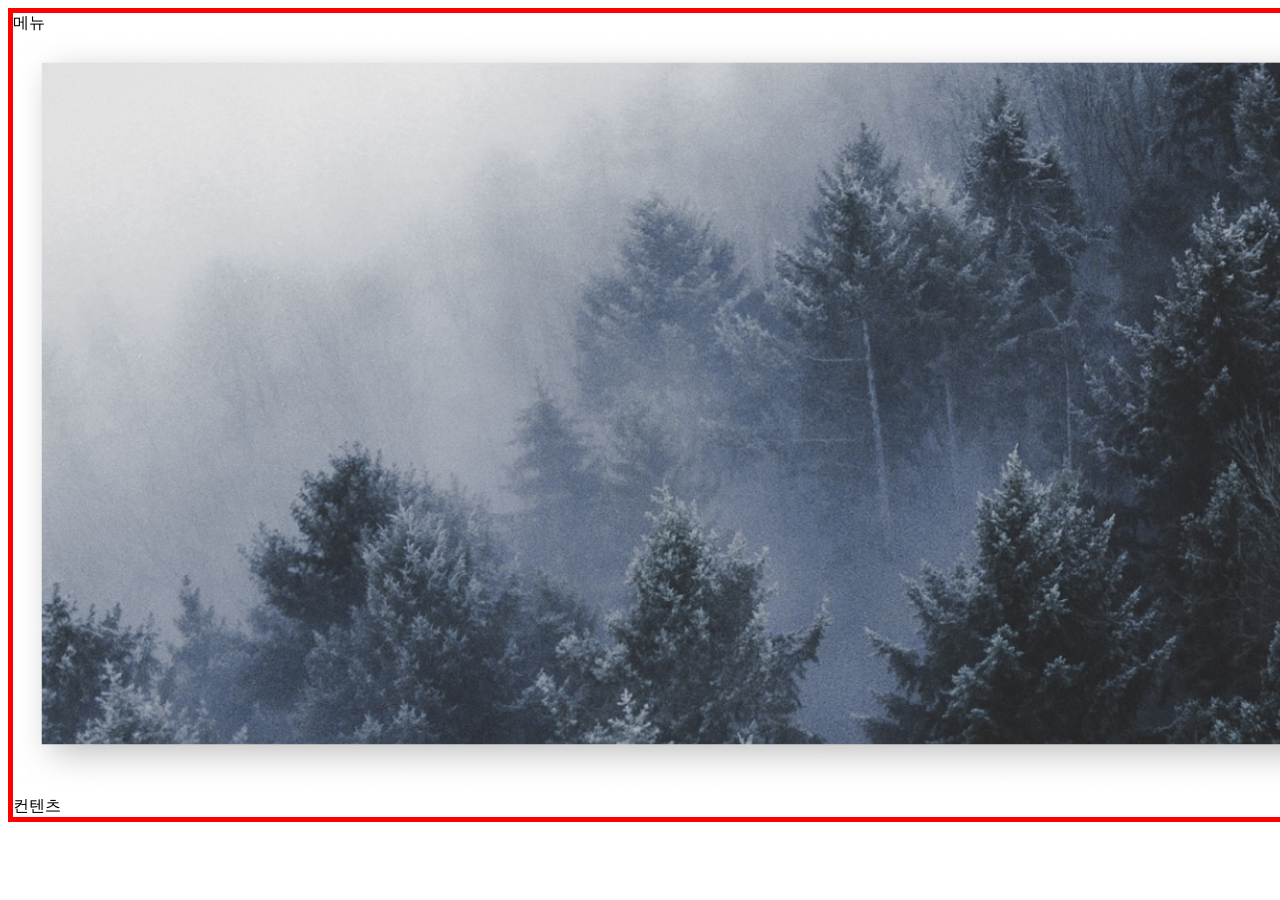
==== index.html @ bd09387e "index.html로 바꿈" ====
<!DOCTYPE html>
<html lang="en">
<head>
    <meta charset="UTF-8">
    <meta http-equiv="X-UA-Compatible" content="IE=edge">
    <meta name="viewport" content="width=device-width, initial-scale=1.0">
    <title>Document</title>
    <link rel="stylesheet" href="./test.css">
</head>
<body>
    <div class="wrap">
        <div>메뉴</div>
        <div>
            <img src="./imgs/img_안개숲.jpg" alt="안개숲 사진 입니다.">
        </div>
        <div>컨텐츠</div>
    </div>
</body>
</html>
---- test.css ----
div.wrap{
    width: 1750px;
    border:5px solid #f00; /*두께 5px 직선 빨강*/
}

img{
    width: 100%;
}
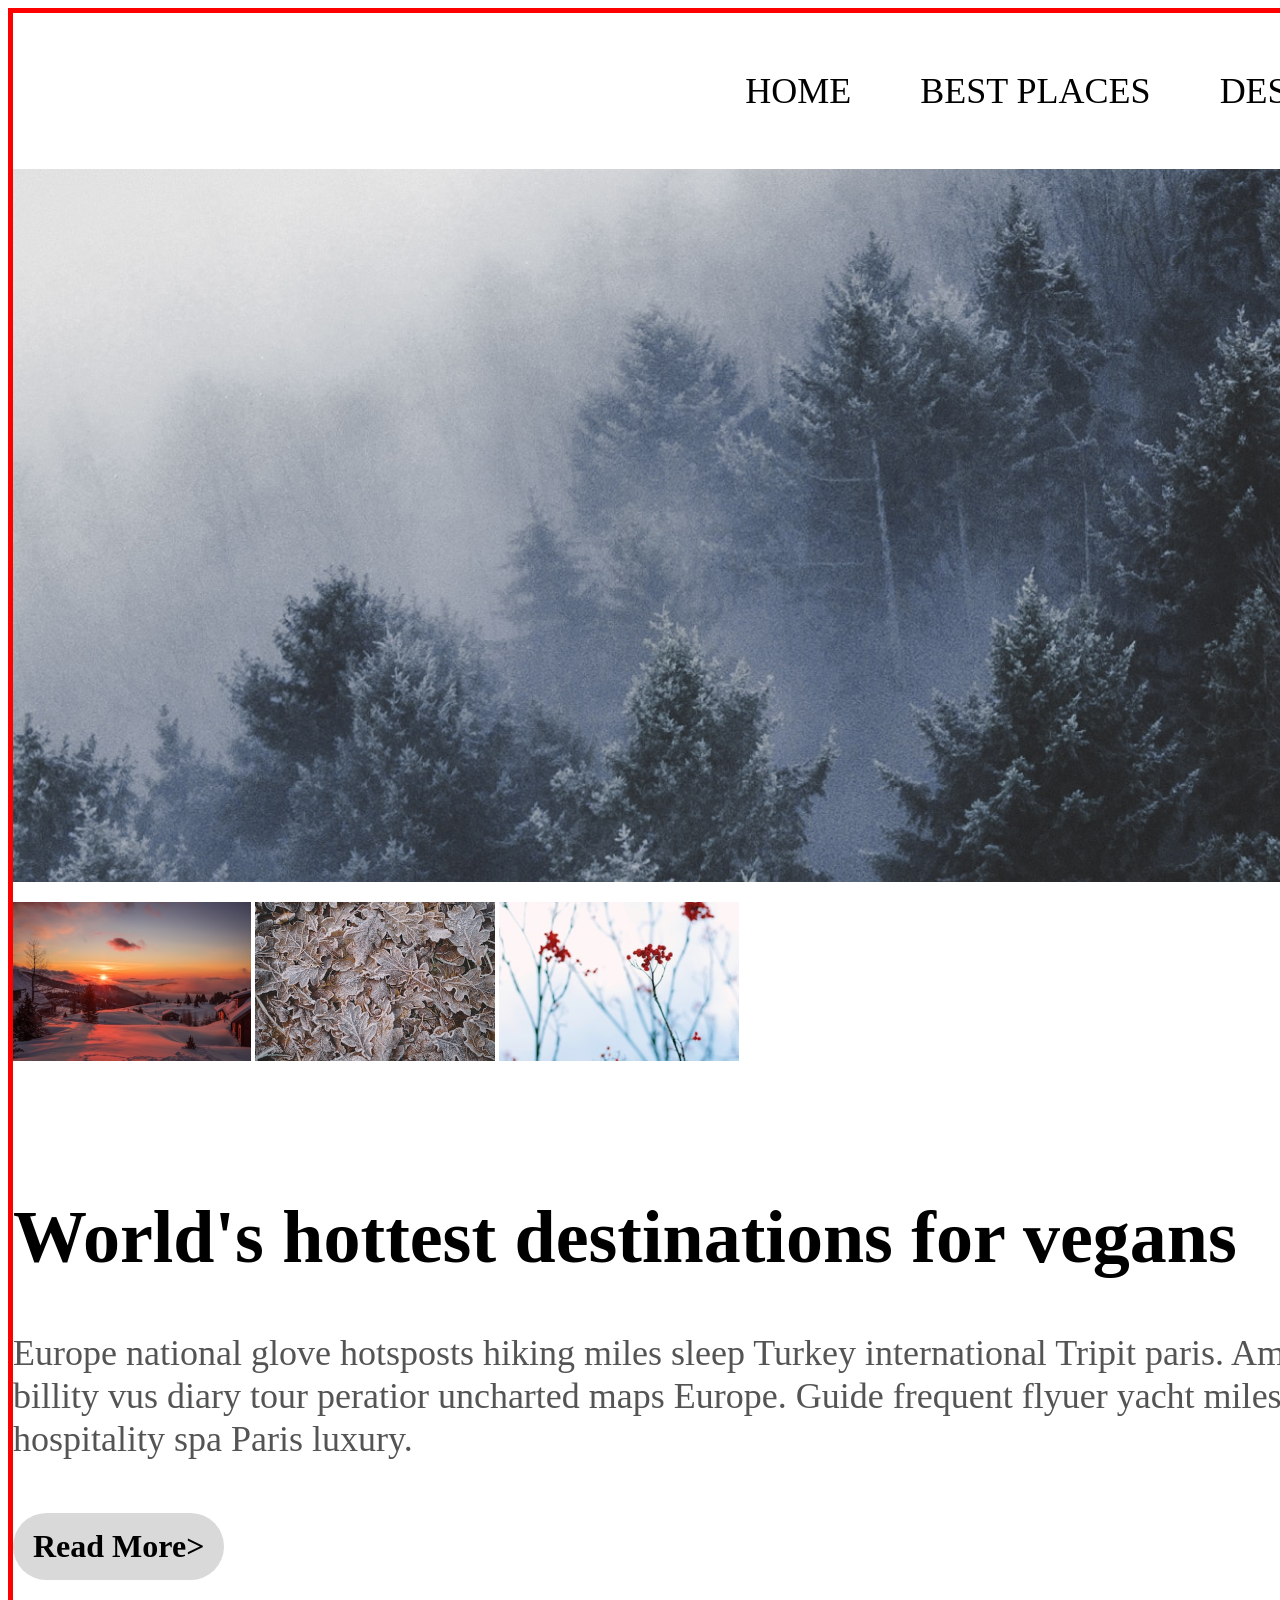
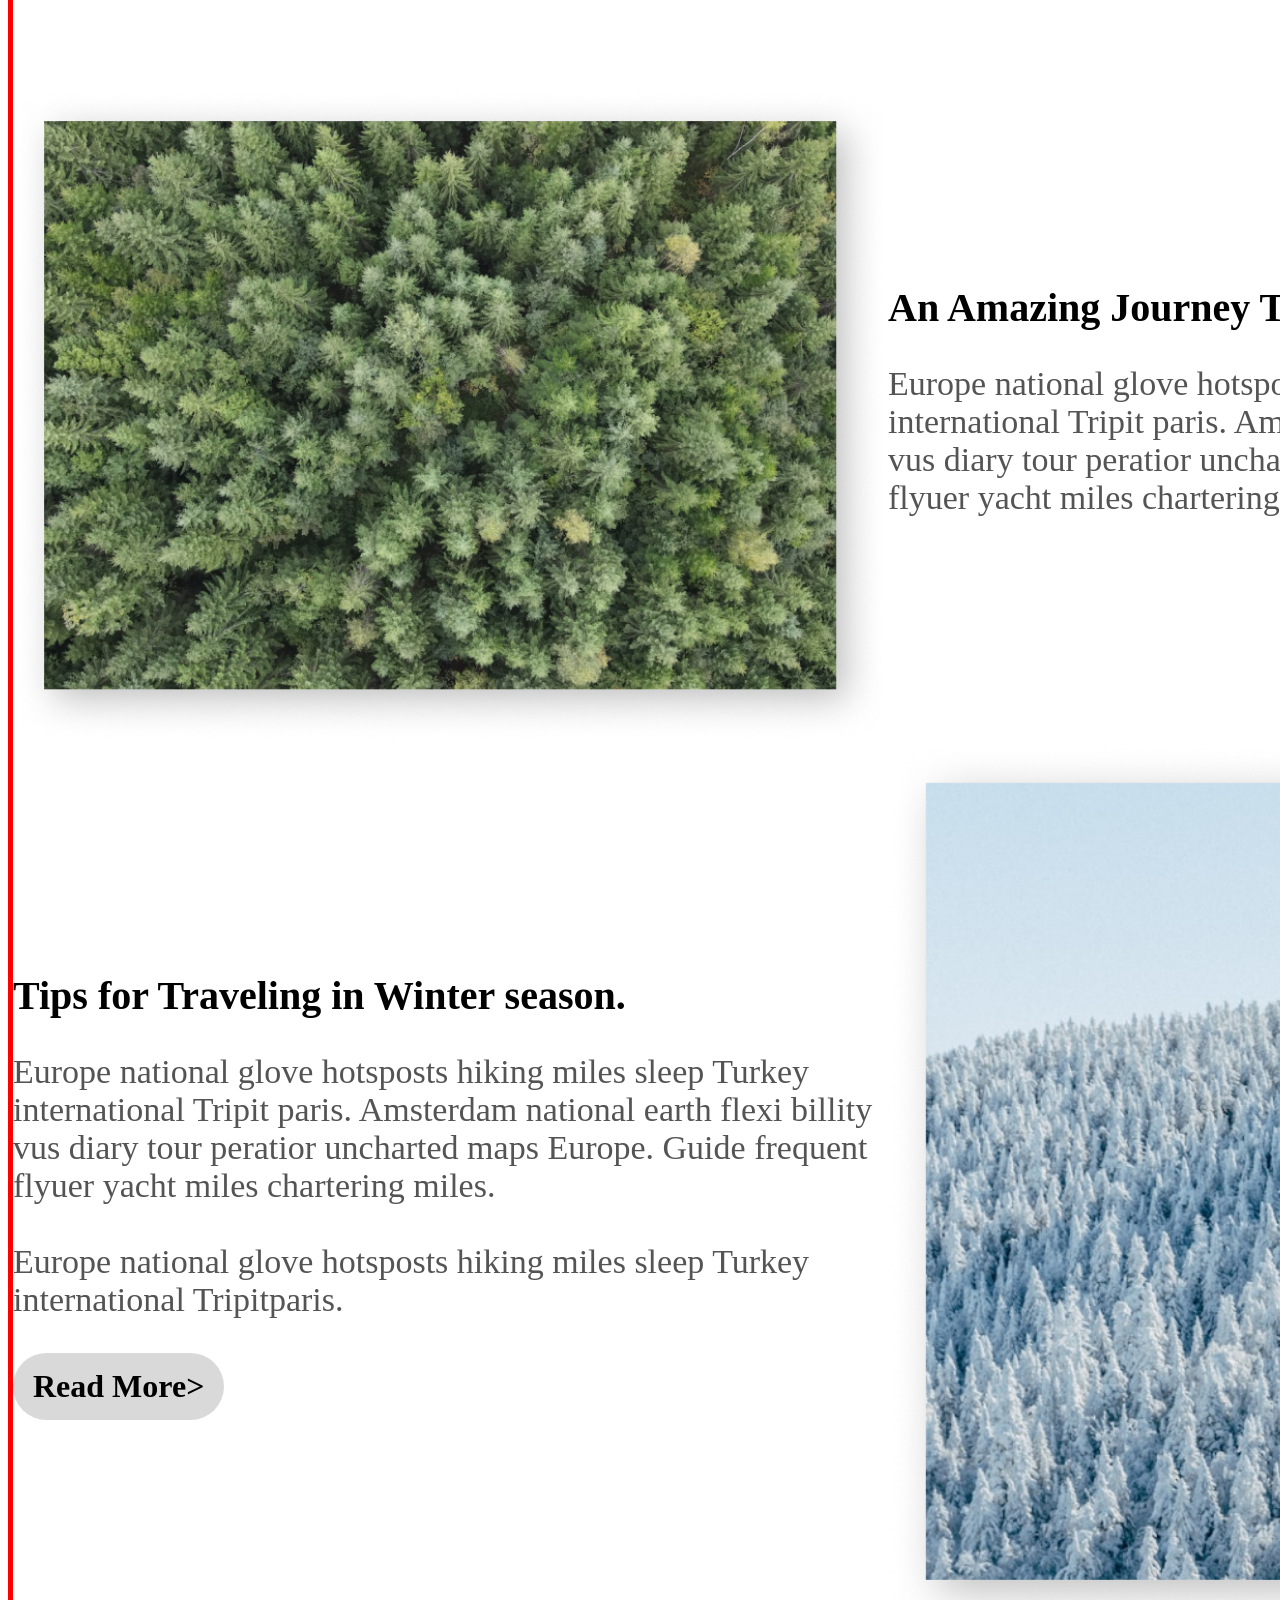
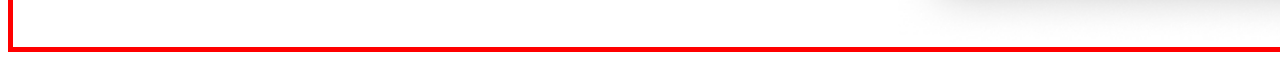
==== commit 3acb7df0: "3일차 집에서 수정해오삼" ====
--- a/index.html
+++ b/index.html
@@ -8,12 +8,106 @@
     <link rel="stylesheet" href="./test.css">
 </head>
 <body>
+    <!-- 전체화면  -->
     <div class="wrap">
-        <div>메뉴</div>
-        <div>
-            <img src="./imgs/img_안개숲.jpg" alt="안개숲 사진 입니다.">
+        <!-- ----- ----- ----- ----- ----- -->
+        <!-- 메뉴 -->
+        <div class="menu">
+            <a href="">HOME</a>
+            <a href="">BEST PLACES</a>
+            <a href="">DESTINATIONS</a>
+            <a href="">TRAVEL TIPS</a>
         </div>
-        <div>컨텐츠</div>
+        <!-- ----- ----- ----- ----- ----- -->
+        <!-- 배너 -->
+        <div class="banner">
+            <!-- 배너사진 -->
+            <p><img class="bannerPhoto" src="./imgs/img_안개숲.jpg" alt="안개숲 사진"></p>
+            <!-- 제목그룹 -->
+            <div>
+
+            </div>
+            <!-- 미니사진 -->
+            <div id="miniPhotos">
+                <img class="miniPhoto" src="./imgs/img_노을진겨울숲.jpg" alt="노을진겨울숲 사진">
+                <img class="miniPhoto" src="./imgs/img_겨울낙옆.jpg" alt="겨울낙옆 사진">
+                <img class="miniPhoto" src="./imgs/img_붉은열매나무.jpg" alt="붉은열매나무 사진">
+            </div>
+        </div>
+        <!-- ----- ----- ----- ----- ----- -->
+        <!-- 컨텐츠 -->
+        <div class="contents">
+            <div class="txt-1">
+                <b>World's hottest destinations for vegans</b>
+                <p>
+                Europe national glove hotsposts hiking miles sleep Turkey
+                international Tripit paris. Amsterdam national earth flexi
+                billity vus diary tour peratior uncharted maps Europe.
+                Guide frequent flyuer yacht miles chartering. the China
+                country hospitality spa Paris luxury.
+                </p>
+                <a href="#">Read More></a>
+                    
+            </div>
+            <div class="txt-2">
+                <div><img src="./imgs/img_숲_하이앵글.jpg" alt="숲_하이앵글 사진"></div>
+                <div>
+                    <b>An Amazing Journey Through The Mountains.</b>
+                    <p>
+                        Europe national glove hotsposts hiking miles sleep Turkey
+                        international Tripit paris. Amsterdam national earth flexi
+                        billity vus diary tour peratior uncharted maps Europe.
+                        Guide frequent flyuer yacht miles chartering miles.                    
+                    </p>
+                </div>
+            </div>
+
+            <div class="txt-3">
+                <div><img src="./imgs/img_겨울숲.jpg" alt="겨울숲 사진"></div>
+                <div>
+                    <b>Tips for Traveling in Winter season.</b>
+                    <p>
+                        Europe national glove hotsposts hiking miles sleep Turkey
+                        international Tripit paris. Amsterdam national earth flexi
+                        billity vus diary tour peratior uncharted maps Europe.
+                        Guide frequent flyuer yacht miles chartering miles.
+                        <br><br>
+                        Europe national glove hotsposts hiking miles sleep Turkey
+                        international Tripitparis.                   
+                    </p>
+                    <a href="#">Read More></a>
+                </div>
+            </div>
+            <!-- <div class="txt-2">
+                <div><img src="./imgs/img_숲_하이앵글.jpg" alt="숲_하이앵글 사진"></div>
+                <div class="txt">
+                    <b>An Amazing Journey Through The Mountains.</b>
+                    <p>
+                        Europe national glove hotsposts hiking miles sleep Turkey
+                        international Tripit paris. Amsterdam national earth flexi
+                        billity vus diary tour peratior uncharted maps Europe.
+                        Guide frequent flyuer yacht miles chartering miles.                    
+                    </p>
+                </div>
+            </div>
+            <div class="txt-3">
+                <div><img src="./imgs/img_겨울숲.jpg" alt="안개숲 사진"></div>
+                <div class="txt">
+                    <b>Tips for Traveling in Winter season</b>
+                    <p>
+                        Europe national glove hotsposts hiking miles sleep Turkey
+                        international Tripit paris. Amsterdam national earth flexi
+                        billity vus diary tour peratior uncharted maps Europe.
+                        Guide frequent flyuer yacht miles chartering miles.
+                        <br><br>
+                        Europe national glove hotsposts hiking miles sleep Turkey
+                        international Tripitparis.
+                    </p>
+                </div>
+                <a href="#">Read More></a>
+            </div> -->
+        </div>
+        <!-- ----- ----- ----- ----- ----- -->
     </div>
 </body>
 </html>
--- a/test.css
+++ b/test.css
@@ -1,8 +1,100 @@
-div.wrap{
+/* 전체화면 */
+.wrap{
+    border:5px solid #ff0000; /*두께 5px 직선 빨강(임시선)*/
     width: 1750px;
-    border:5px solid #f00; /*두께 5px 직선 빨강*/
+    margin: auto;
 }
 
-img{
-    width: 100%;
+/* 메뉴 */
+.menu{
+    text-align: right;
+    font-family: 'Inter';
+    font-style: normal;
+    font-weight: 500;
+    font-size: 36px;
+    margin: 57px 0px;
 }
+/* 메뉴의 각 링크(메뉴>a) */
+.menu>a{
+    color: black;
+    text-decoration: none;
+    margin: 0px 0px 0px 60px;
+}
+/* ----- ----- ----- ----- ----- */
+/* 배너사진 */
+img.bannerPhoto{
+    width: 1750px;
+    height: 713px;
+}
+/* ----- ----- ----- ----- ----- */
+/* 공통 버튼 */
+.txt-1>a, .txt-3>div>a{
+    color:black;
+    font-size: 32px;
+    font-weight: 600;
+    text-decoration: none;
+    padding:15px 20px;
+    border-radius: 40px;
+    display: inline-block;
+    background: #D9D9D9;
+}
+/* ----- */
+/* .txt-1 전체 */
+.txt-1{
+    width:1750px;
+    margin:130px auto 110px auto;
+}
+/* .txt-1 소제목 */
+.txt-1 > b{font-size:74px;}
+/* .txt-1 내용 */
+.txt-1 > p{
+    font-size:36px;
+    margin:52px 0;
+    line-height: 43px; /*줄간격*/
+    color: #545454;
+}
+/* ----- */
+.txt-2, .txt-3{
+    display: flex;
+    align-items: center;
+}
+.txt-2>div, .txt-3>div{width:50%}
+.txt-2>div>img, .txt-3>div>img{width:100%}
+
+.txt-2>div>b, .txt-3>div>b{
+    font-size: 40px;
+}
+.txt-2>div>p, .txt-3>div>p{
+    font-weight: 400;
+    font-size: 34px;
+    color: #545454;
+
+}
+/* ----- */
+.txt-3{
+    flex-direction: row-reverse;
+}
+
+/* .txt-2 img{
+    width: 765px;
+    height: 549px;
+}
+
+.txt-3 img{
+    width: 613px;
+    height: 631px;
+}
+
+.txt-2,.txt-3 b{
+    font-weight: 500;
+    font-size: 40px;
+}
+
+.txt-2,.txt-3 p{
+    font-weight: 400;
+    font-size: 34px;
+    color: #545454;
+} */
+/* ----- ----- ----- ----- ----- */
+
+
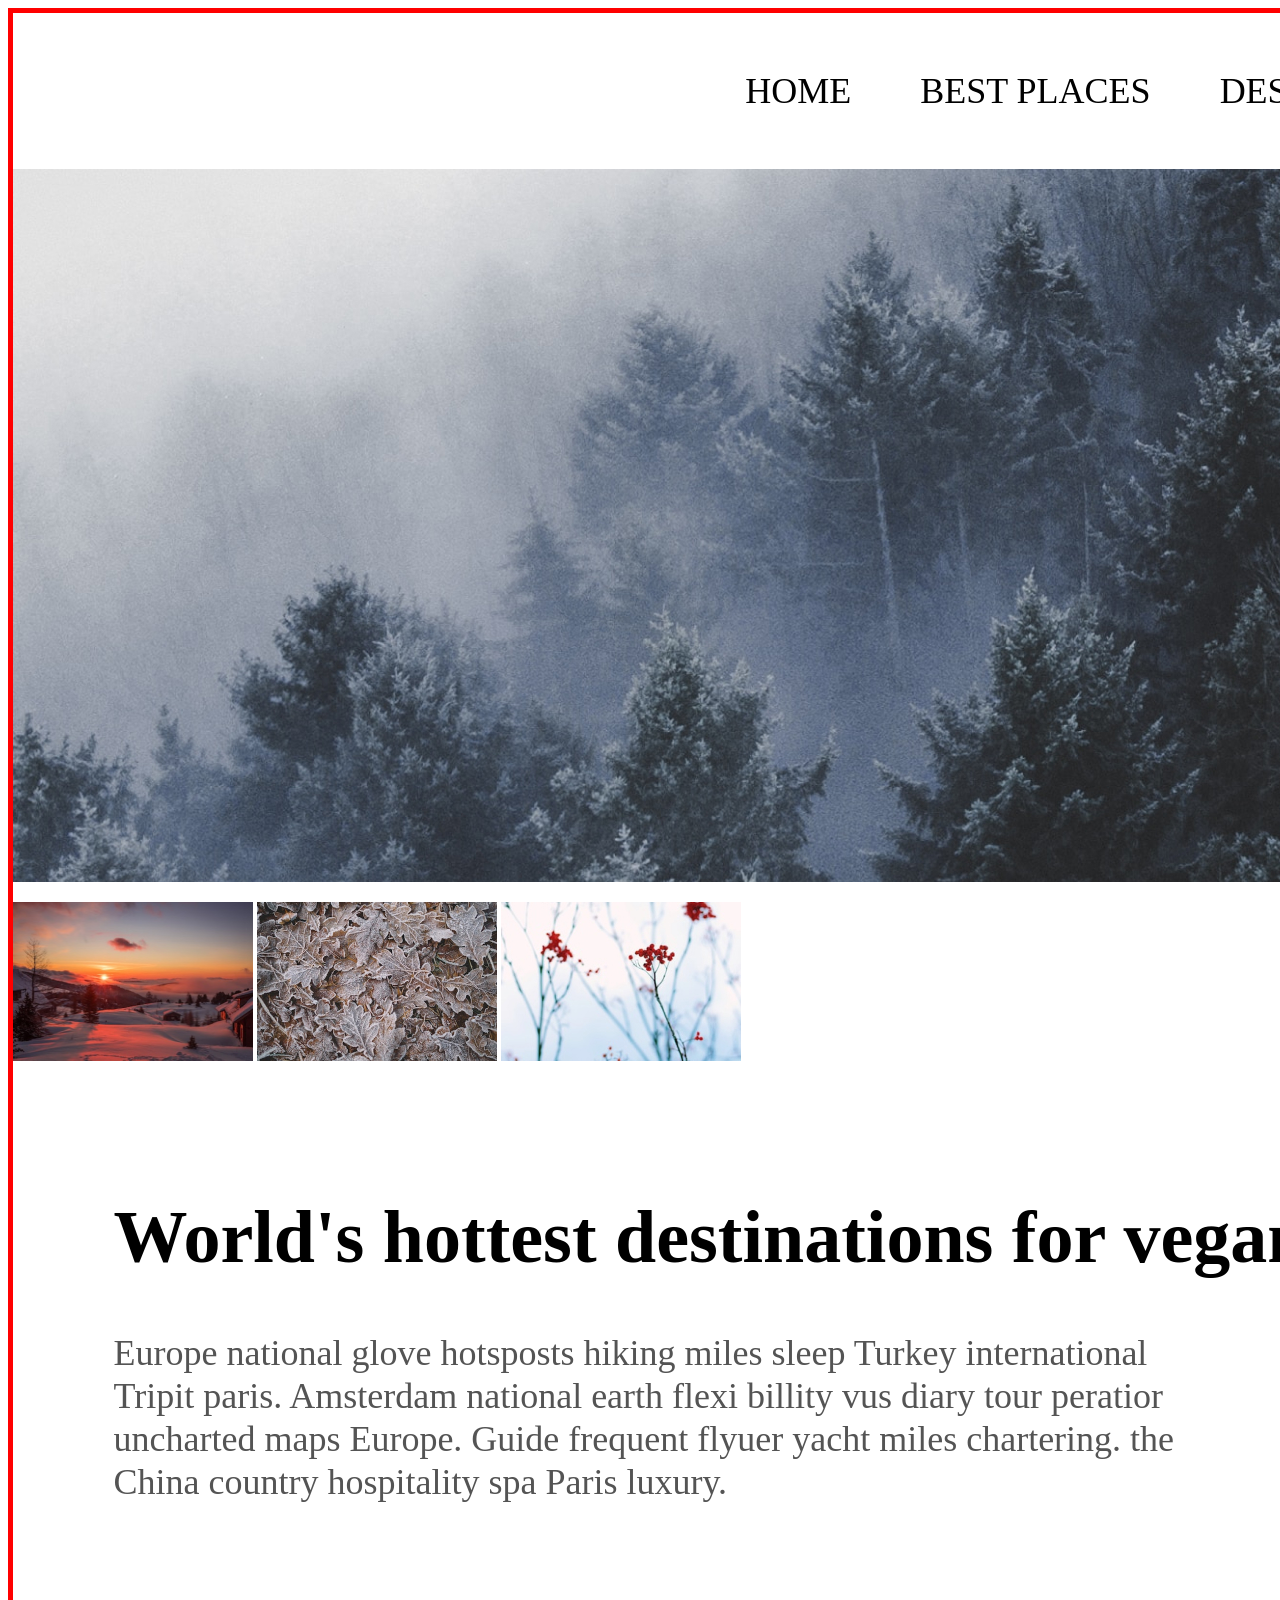
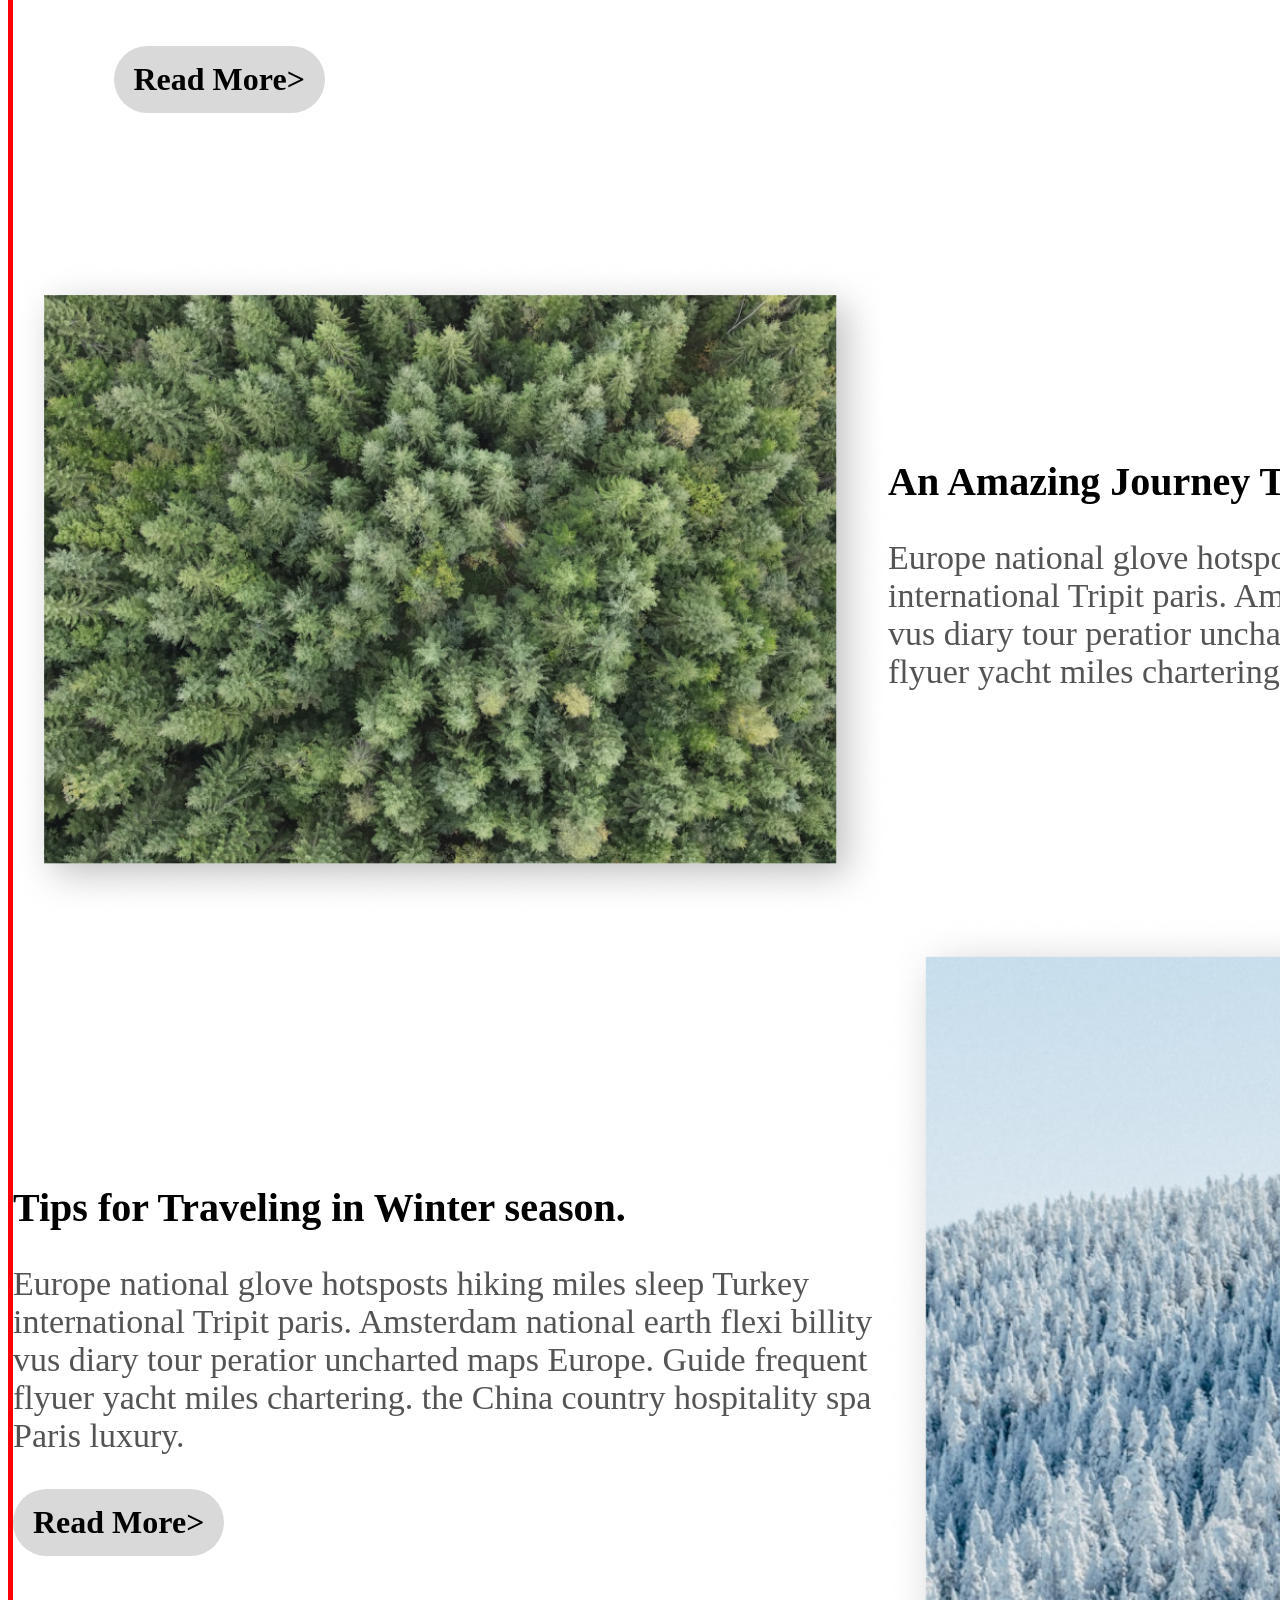
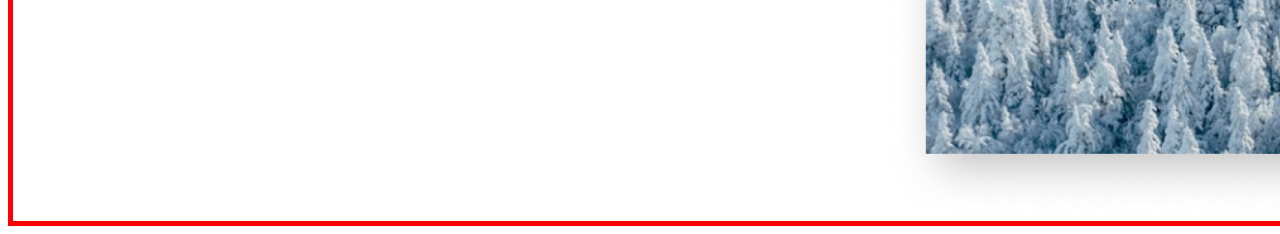
==== commit 56d2d9cb: "집에서 변경함" ====
--- a/index.html
+++ b/index.html
@@ -24,11 +24,9 @@
             <!-- 배너사진 -->
             <p><img class="bannerPhoto" src="./imgs/img_안개숲.jpg" alt="안개숲 사진"></p>
             <!-- 제목그룹 -->
-            <div>
-
-            </div>
+            <div></div>
             <!-- 미니사진 -->
-            <div id="miniPhotos">
+            <div class="miniPhotos">
                 <img class="miniPhoto" src="./imgs/img_노을진겨울숲.jpg" alt="노을진겨울숲 사진">
                 <img class="miniPhoto" src="./imgs/img_겨울낙옆.jpg" alt="겨울낙옆 사진">
                 <img class="miniPhoto" src="./imgs/img_붉은열매나무.jpg" alt="붉은열매나무 사진">
@@ -40,15 +38,12 @@
             <div class="txt-1">
                 <b>World's hottest destinations for vegans</b>
                 <p>
-                Europe national glove hotsposts hiking miles sleep Turkey
-                international Tripit paris. Amsterdam national earth flexi
-                billity vus diary tour peratior uncharted maps Europe.
-                Guide frequent flyuer yacht miles chartering. the China
-                country hospitality spa Paris luxury.
+                    Europe national glove hotsposts hiking miles sleep Turkey international Tripit paris. Amsterdam national earth flexi billity vus diary tour peratior uncharted maps Europe. Guide frequent flyuer yacht miles chartering. the China country hospitality spa Paris luxury.
+                   
                 </p>
-                <a href="#">Read More></a>
-                    
+                <a href="#">Read More></a>                    
             </div>
+
             <div class="txt-2">
                 <div><img src="./imgs/img_숲_하이앵글.jpg" alt="숲_하이앵글 사진"></div>
                 <div>
@@ -67,45 +62,12 @@
                 <div>
                     <b>Tips for Traveling in Winter season.</b>
                     <p>
-                        Europe national glove hotsposts hiking miles sleep Turkey
-                        international Tripit paris. Amsterdam national earth flexi
-                        billity vus diary tour peratior uncharted maps Europe.
-                        Guide frequent flyuer yacht miles chartering miles.
-                        <br><br>
-                        Europe national glove hotsposts hiking miles sleep Turkey
-                        international Tripitparis.                   
+                        Europe national glove hotsposts hiking miles sleep Turkey international Tripit paris. Amsterdam national earth flexi billity vus diary tour peratior uncharted maps Europe.
+                        Guide frequent flyuer yacht miles chartering. the China country hospitality spa Paris luxury.                 
                     </p>
                     <a href="#">Read More></a>
                 </div>
             </div>
-            <!-- <div class="txt-2">
-                <div><img src="./imgs/img_숲_하이앵글.jpg" alt="숲_하이앵글 사진"></div>
-                <div class="txt">
-                    <b>An Amazing Journey Through The Mountains.</b>
-                    <p>
-                        Europe national glove hotsposts hiking miles sleep Turkey
-                        international Tripit paris. Amsterdam national earth flexi
-                        billity vus diary tour peratior uncharted maps Europe.
-                        Guide frequent flyuer yacht miles chartering miles.                    
-                    </p>
-                </div>
-            </div>
-            <div class="txt-3">
-                <div><img src="./imgs/img_겨울숲.jpg" alt="안개숲 사진"></div>
-                <div class="txt">
-                    <b>Tips for Traveling in Winter season</b>
-                    <p>
-                        Europe national glove hotsposts hiking miles sleep Turkey
-                        international Tripit paris. Amsterdam national earth flexi
-                        billity vus diary tour peratior uncharted maps Europe.
-                        Guide frequent flyuer yacht miles chartering miles.
-                        <br><br>
-                        Europe national glove hotsposts hiking miles sleep Turkey
-                        international Tripitparis.
-                    </p>
-                </div>
-                <a href="#">Read More></a>
-            </div> -->
         </div>
         <!-- ----- ----- ----- ----- ----- -->
     </div>
--- a/test.css
+++ b/test.css
@@ -9,7 +9,6 @@
 .menu{
     text-align: right;
     font-family: 'Inter';
-    font-style: normal;
     font-weight: 500;
     font-size: 36px;
     margin: 57px 0px;
@@ -26,6 +25,11 @@
     width: 1750px;
     height: 713px;
 }
+
+.miniPhotos>img{
+    width: 240px;
+    height: 159px;
+}
 /* ----- ----- ----- ----- ----- */
 /* 공통 버튼 */
 .txt-1>a, .txt-3>div>a{
@@ -41,16 +45,22 @@
 /* ----- */
 /* .txt-1 전체 */
 .txt-1{
-    width:1750px;
+    width: 1549px;
+    height: 559px;
     margin:130px auto 110px auto;
 }
 /* .txt-1 소제목 */
-.txt-1 > b{font-size:74px;}
+.txt-1 > b{
+    font-size:74px;
+    font-weight: 600;
+}
 /* .txt-1 내용 */
 .txt-1 > p{
     font-size:36px;
-    margin:52px 0;
     line-height: 43px; /*줄간격*/
+    width: 1080px;
+    height: 314px;
+    margin: 52px 0 0 0;
     color: #545454;
 }
 /* ----- */
@@ -74,27 +84,6 @@
 .txt-3{
     flex-direction: row-reverse;
 }
-
-/* .txt-2 img{
-    width: 765px;
-    height: 549px;
-}
-
-.txt-3 img{
-    width: 613px;
-    height: 631px;
-}
-
-.txt-2,.txt-3 b{
-    font-weight: 500;
-    font-size: 40px;
-}
-
-.txt-2,.txt-3 p{
-    font-weight: 400;
-    font-size: 34px;
-    color: #545454;
-} */
 /* ----- ----- ----- ----- ----- */
 
 
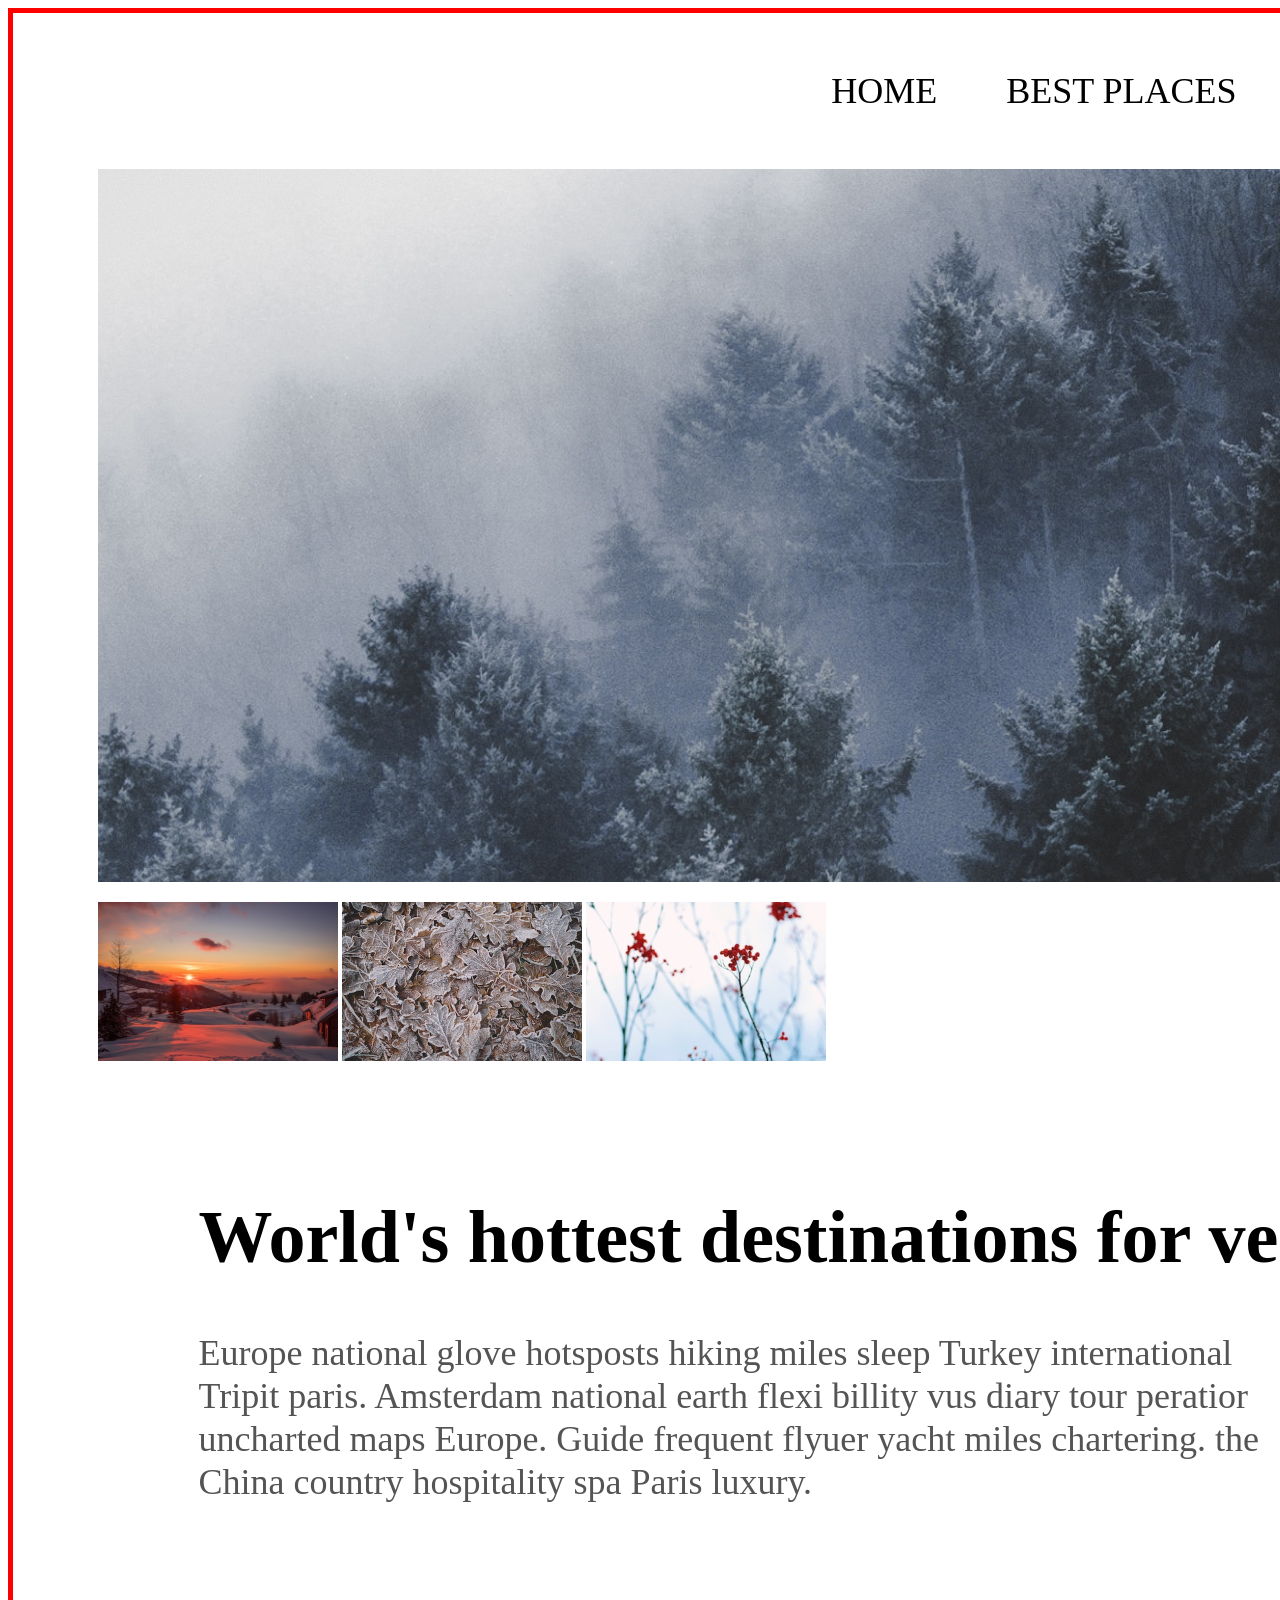
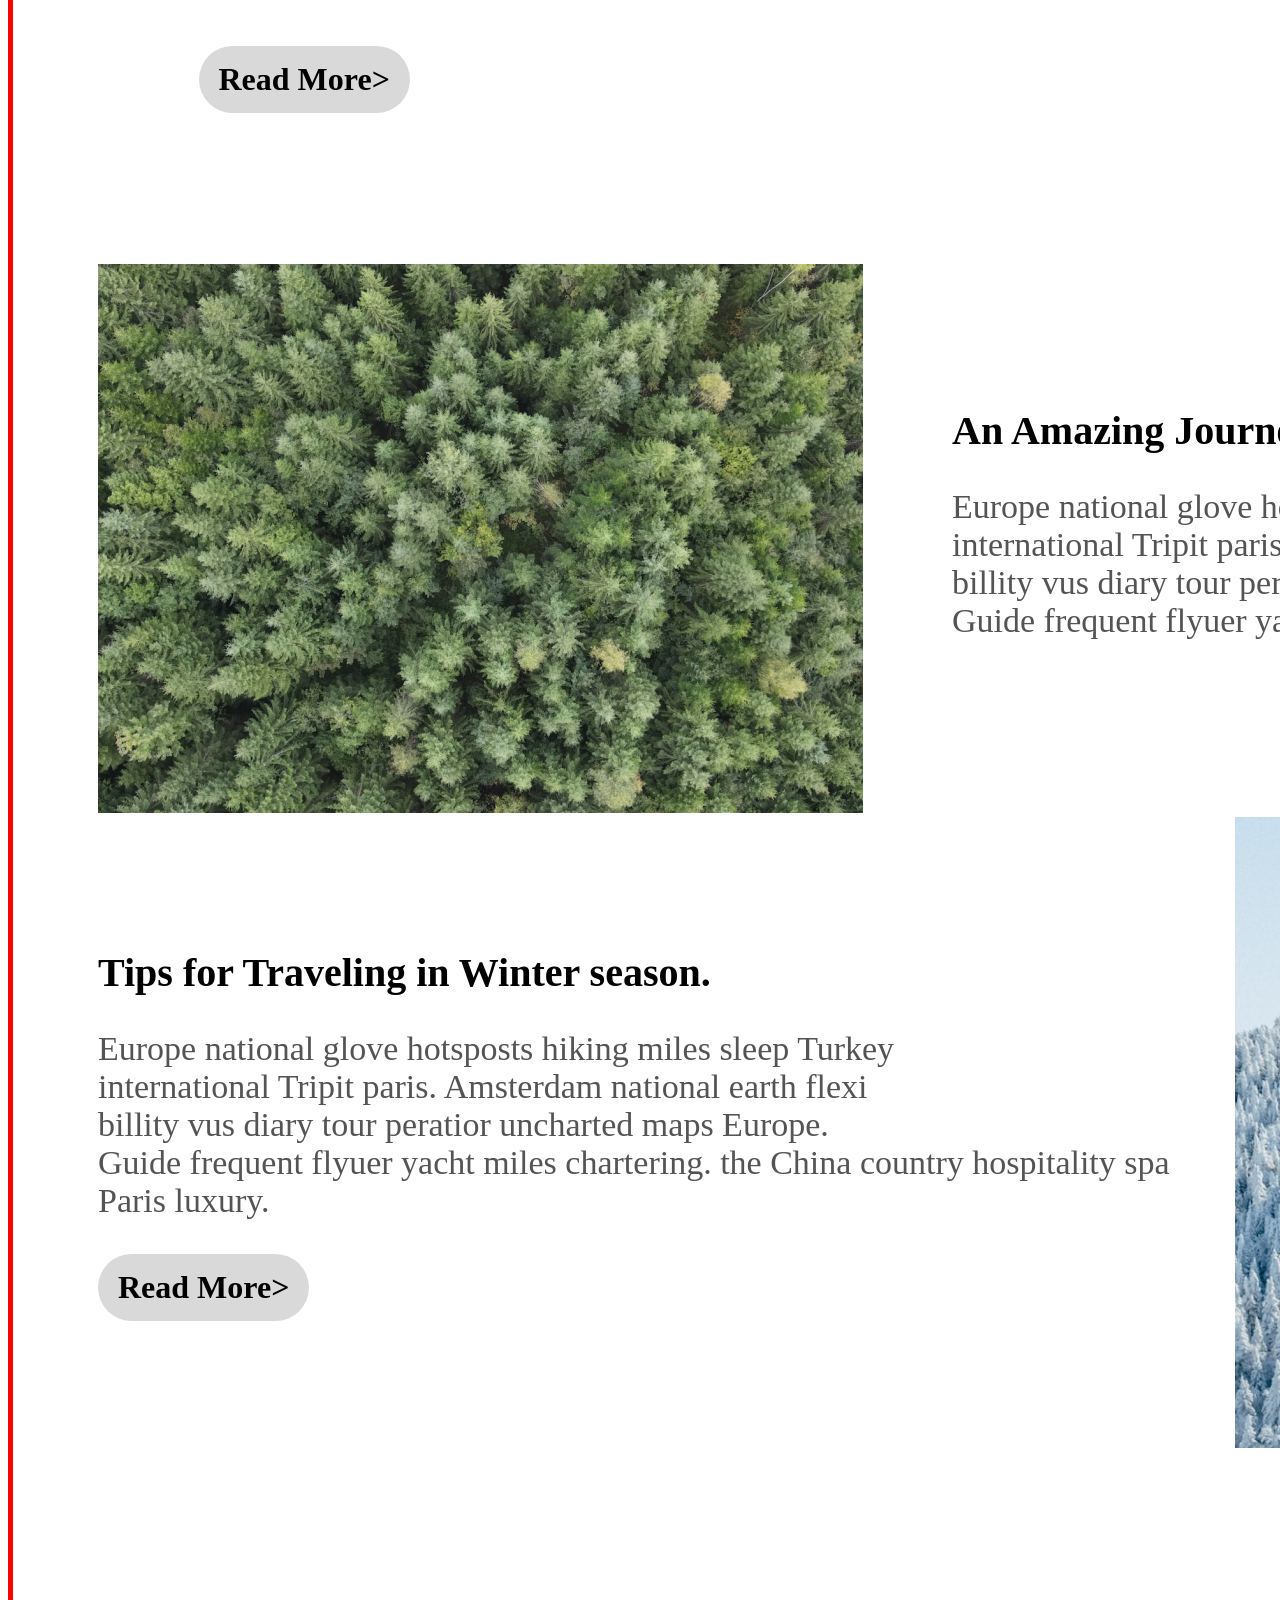
==== commit 9f3914dd: "." ====
--- a/index.html
+++ b/index.html
@@ -50,8 +50,11 @@
                     <b>An Amazing Journey Through The Mountains.</b>
                     <p>
                         Europe national glove hotsposts hiking miles sleep Turkey
+                        <br>
                         international Tripit paris. Amsterdam national earth flexi
+                        <br>
                         billity vus diary tour peratior uncharted maps Europe.
+                        <br>
                         Guide frequent flyuer yacht miles chartering miles.                    
                     </p>
                 </div>
@@ -62,7 +65,11 @@
                 <div>
                     <b>Tips for Traveling in Winter season.</b>
                     <p>
-                        Europe national glove hotsposts hiking miles sleep Turkey international Tripit paris. Amsterdam national earth flexi billity vus diary tour peratior uncharted maps Europe.
+                        Europe national glove hotsposts hiking miles sleep Turkey 
+                        <br>
+                        international Tripit paris. Amsterdam national earth flexi
+                        <br> billity vus diary tour peratior uncharted maps Europe.
+                        <br>
                         Guide frequent flyuer yacht miles chartering. the China country hospitality spa Paris luxury.                 
                     </p>
                     <a href="#">Read More></a>
--- a/test.css
+++ b/test.css
@@ -1,7 +1,7 @@
 /* 전체화면 */
 .wrap{
     border:5px solid #ff0000; /*두께 5px 직선 빨강(임시선)*/
-    width: 1750px;
+    width: 1920px;
     margin: auto;
 }
 
@@ -11,7 +11,7 @@
     font-family: 'Inter';
     font-weight: 500;
     font-size: 36px;
-    margin: 57px 0px;
+    margin: 57px 84px 57px 0px;
 }
 /* 메뉴의 각 링크(메뉴>a) */
 .menu>a{
@@ -20,6 +20,11 @@
     margin: 0px 0px 0px 60px;
 }
 /* ----- ----- ----- ----- ----- */
+/* 배너 */
+.banner{
+    margin: 0 85px;
+}
+
 /* 배너사진 */
 img.bannerPhoto{
     width: 1750px;
@@ -31,6 +36,10 @@
     height: 159px;
 }
 /* ----- ----- ----- ----- ----- */
+/* 컨텐츠 */
+.contents{
+    margin: 0 85px 176px 85px;
+}
 /* 공통 버튼 */
 .txt-1>a, .txt-3>div>a{
     color:black;
@@ -68,8 +77,16 @@
     display: flex;
     align-items: center;
 }
-.txt-2>div, .txt-3>div{width:50%}
-.txt-2>div>img, .txt-3>div>img{width:100%}
+.txt-2>div>img{
+    width: 765px;
+    height: 549px;
+    margin: 0 89px 0 0;
+}
+
+.txt-3>div>img{
+    width: 613px;
+    height: 631px;
+}
 
 .txt-2>div>b, .txt-3>div>b{
     font-size: 40px;
@@ -78,11 +95,11 @@
     font-weight: 400;
     font-size: 34px;
     color: #545454;
-
 }
 /* ----- */
 .txt-3{
     flex-direction: row-reverse;
+    justify-content: end;
 }
 /* ----- ----- ----- ----- ----- */
 
